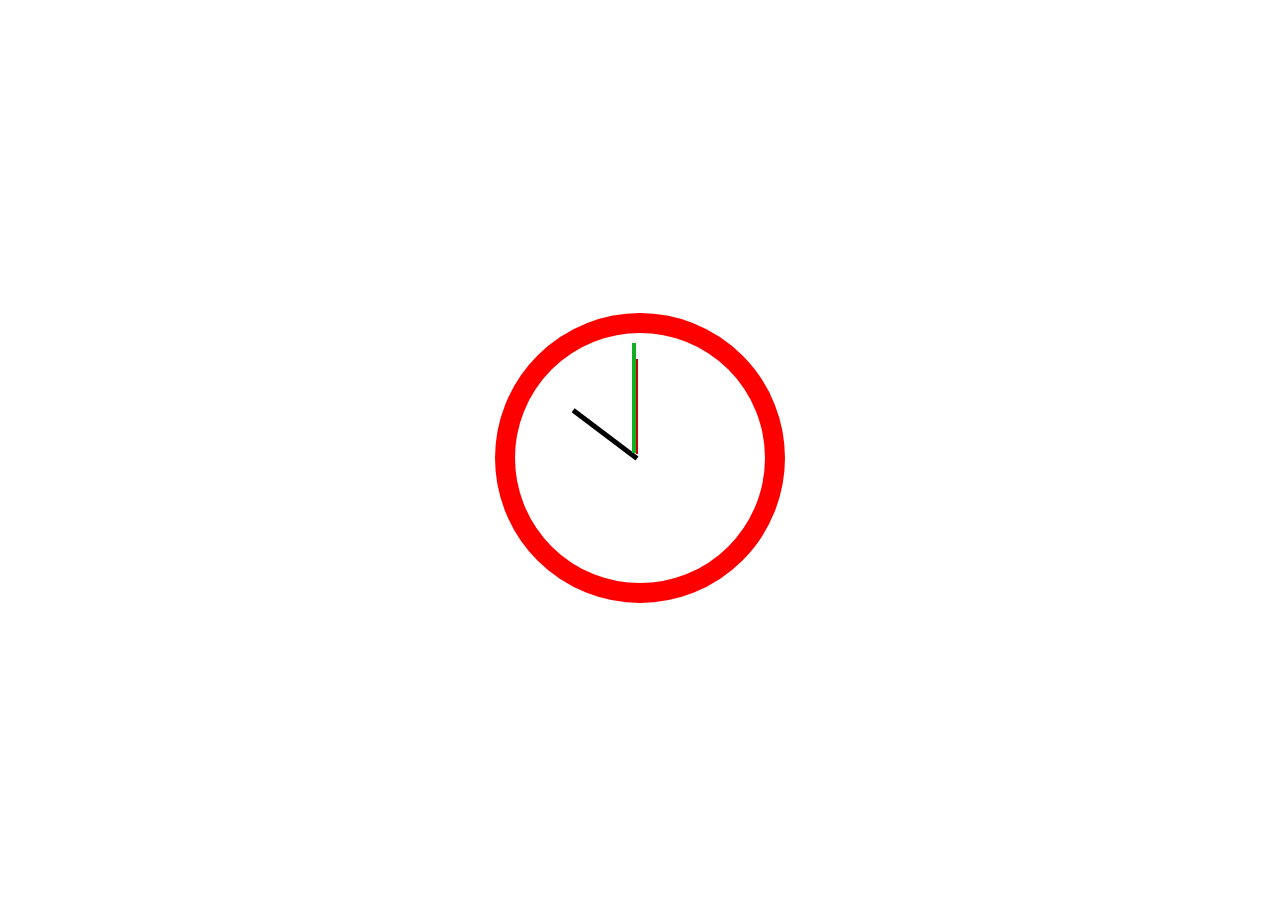
==== 2_css_and_js_clock/index.html @ e3b77ec1 "before video lesson 1" ====
<!DOCTYPE html>
<html lang="en">
<head>
    <meta charset="UTF-8">
    <meta http-equiv="X-UA-Compatible" content="IE=edge">
    <meta name="viewport" content="width=device-width, initial-scale=1.0">
    <title>CSS + JS Clock</title>
    <link rel="stylesheet" href="style.css">
</head>
<body>
    <div class="main-container">
        <div class="clock-face">
            <div class="hour-hand"></div>
            <div class="minute-hand"></div>
            <div class="second-hand"></div>
        </div>
    </div>    
</body>
<script src="script.js" type="text/javascript"></script>
</html>
---- 2_css_and_js_clock/style.css ----
.main-container{
    height: 100vh;
    display: flex;
    justify-content: center;
    align-items: center;
}

.clock-face{
    height: 250px;
    width: 250px;
    border: 20px solid red;
    border-radius: 50%;
}

.hour-hand{
    width: 80px;
    height: 5px;
    background-color: black;
    transform: translate(42px, 123px) rotate(37deg);
    transform-origin: 80px;    
}
.minute-hand{
    width: 110px;
    height: 4px;
    background-color: rgb(17, 174, 35);
    transform: translate(9px, 113px) rotate(90deg);
    transform-origin: 110px;    
}

.second-hand{
    width: 95px;
    height: 2px;
    background-color: rgb(201, 1, 1);
    transform: translate(27px, 111px) rotate(90deg);
    transform-origin: 95px;    

}
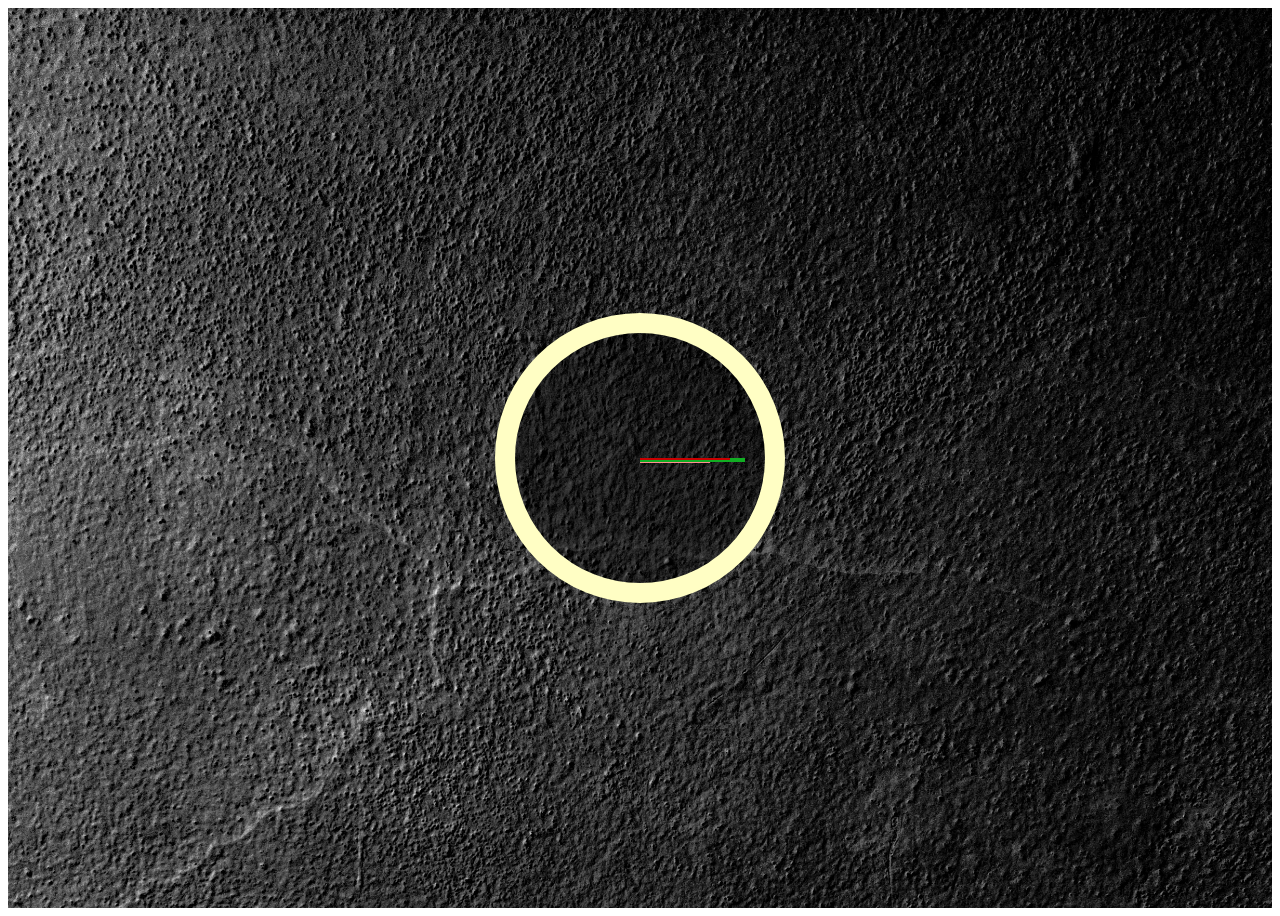
==== commit 68fc00e0: "after watching video" ====
--- a/2_css_and_js_clock/index.html
+++ b/2_css_and_js_clock/index.html
@@ -14,7 +14,9 @@
             <div class="minute-hand"></div>
             <div class="second-hand"></div>
         </div>
-    </div>    
+    </div> 
+    <!-- <audio src="sounds/tick.wav" id="tick-sound"></audio>    -->
+    <!-- we cannot play this sound because it needs some user interaction such as click or touch in order to get triggered -->
 </body>
 <script src="script.js" type="text/javascript"></script>
 </html>--- a/2_css_and_js_clock/style.css
+++ b/2_css_and_js_clock/style.css
@@ -3,35 +3,48 @@
     display: flex;
     justify-content: center;
     align-items: center;
+    background: url("photos/background.jpg");
+    background-size: cover;
 }
 
 .clock-face{
     height: 250px;
     width: 250px;
-    border: 20px solid red;
+    border: 20px solid rgb(255, 254, 196);
     border-radius: 50%;
+    position: relative;
+    background-color: rgb(0,0,0,0.4);
 }
 
 .hour-hand{
-    width: 80px;
+    position: absolute;
+    width: 70px;
     height: 5px;
-    background-color: black;
-    transform: translate(42px, 123px) rotate(37deg);
-    transform-origin: 80px;    
+    top: 50%;
+    left: 50%;
+    background-color: rgb(255, 144, 144);
+    transform: rotate(0deg);
+    transform-origin: 0%;   
 }
 .minute-hand{
-    width: 110px;
+    position: absolute;
+    width: 105px;
     height: 4px;
+    top: 50%;
+    left: 50%;
     background-color: rgb(17, 174, 35);
-    transform: translate(9px, 113px) rotate(90deg);
-    transform-origin: 110px;    
+    transform: rotate(0deg);
+    transform-origin: 0%; 
 }
 
 .second-hand{
-    width: 95px;
+    position: absolute;
+    width: 90px;
     height: 2px;
+    top: 50%;
+    left: 50%;
     background-color: rgb(201, 1, 1);
-    transform: translate(27px, 111px) rotate(90deg);
-    transform-origin: 95px;    
+    transform: rotate(0deg);
+    transform-origin: 0%;   
 
 }